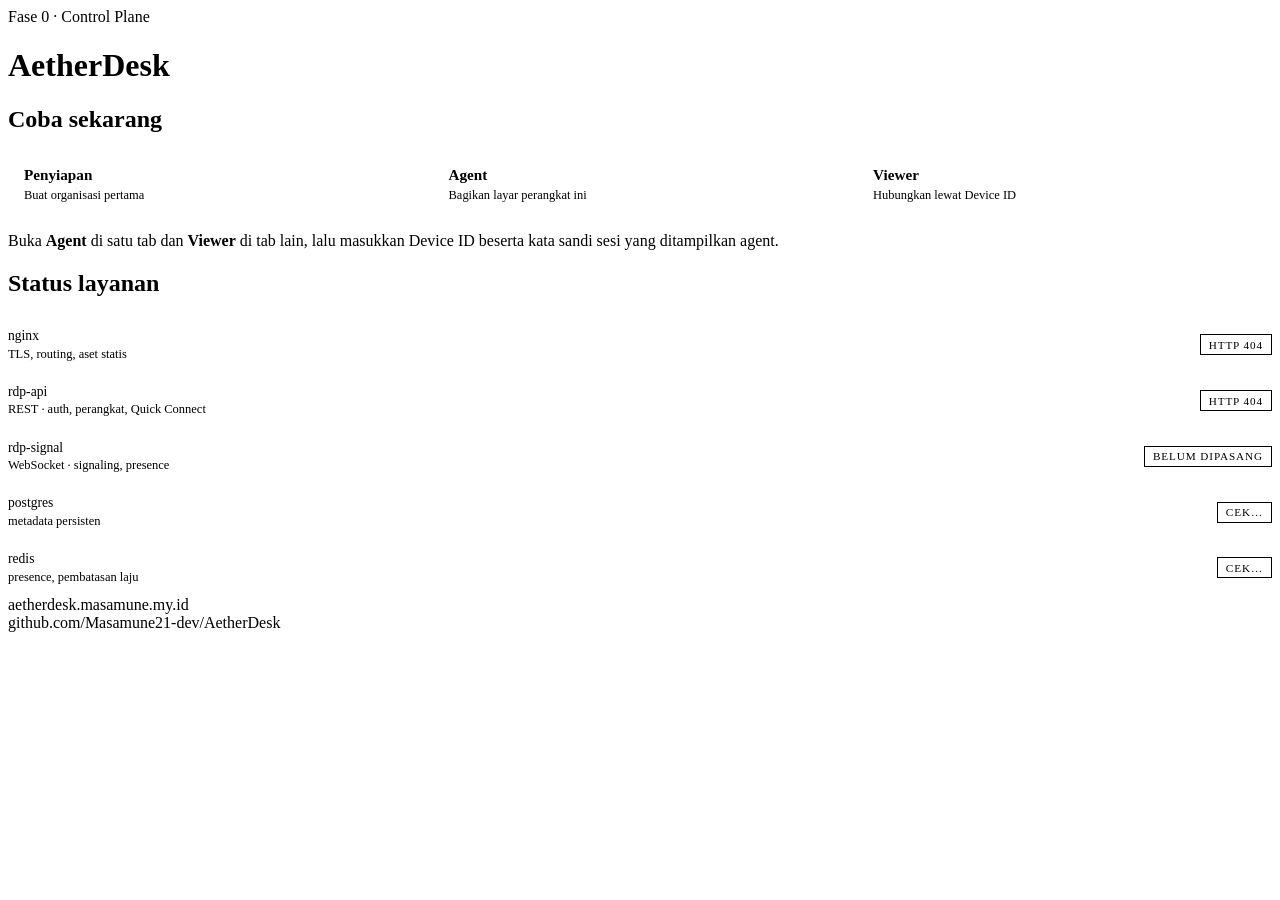
==== web/index.html @ b75cd727 "feat(turn): coturn terpasang dengan kredensial HMAC berumur pendek Diagnosa terakhir dari pengujian " ====
<!doctype html>
<html lang="id">
<head>
<meta charset="utf-8">
<meta name="viewport" content="width=device-width,initial-scale=1">
<meta name="robots" content="noindex,nofollow">
<title>AetherDesk — Fase 0</title>
<link rel="stylesheet" href="/style.css?v=4">
<style>
  .row{display:flex;justify-content:space-between;align-items:center;gap:1rem;
       padding:.7rem 0;border-bottom:1px solid var(--line-soft)}
  .row:last-child{border-bottom:0}
  .name{font-family:var(--mono);font-size:.85rem}
  .note{font-size:.78rem;color:var(--dim);margin-top:.15rem}
  .badge{font-family:var(--mono);font-size:.7rem;letter-spacing:.08em;
         text-transform:uppercase;padding:.22rem .5rem;border:1px solid currentColor;
         white-space:nowrap}
  .badge.ok{color:var(--ok)} .badge.bad{color:var(--bad)} .badge.wait{color:var(--wait)}
  .nav{display:grid;grid-template-columns:repeat(auto-fit,minmax(11rem,1fr));gap:.6rem}
  .nav a{display:block;padding:.85rem 1rem;background:var(--bg);border:1px solid var(--line);
         color:var(--ink);text-decoration:none;border-radius:2px}
  .nav a:hover{border-color:var(--accent)}
  .nav .judul{font-weight:650;font-size:.95rem}
  .nav .ket{font-size:.78rem;color:var(--dim);margin-top:.2rem}
</style>
</head>
<body>
<div class="wrap">
  <header>
    <div class="eyebrow">Fase 0 · Control Plane</div>
    <h1>AetherDesk</h1>
  </header>

  <section class="card">
    <h2>Coba sekarang</h2>
    <div class="nav">
      <a href="/setup">
        <div class="judul">Penyiapan</div>
        <div class="ket">Buat organisasi pertama</div>
      </a>
      <a href="/agent">
        <div class="judul">Agent</div>
        <div class="ket">Bagikan layar perangkat ini</div>
      </a>
      <a href="/viewer">
        <div class="judul">Viewer</div>
        <div class="ket">Hubungkan lewat Device ID</div>
      </a>
    </div>
    <p>Buka <b>Agent</b> di satu tab dan <b>Viewer</b> di tab lain, lalu masukkan
       Device ID beserta kata sandi sesi yang ditampilkan agent.</p>
  </section>

  <section class="card">
    <h2>Status layanan</h2>
    <div class="row" data-probe="http" data-path="/nginx-health">
      <div><div class="name">nginx</div><div class="note">TLS, routing, aset statis</div></div>
      <span class="badge wait">cek…</span>
    </div>
    <div class="row" data-probe="http" data-path="/api/health/ready">
      <div><div class="name">rdp-api</div><div class="note">REST · auth, perangkat, Quick Connect</div></div>
      <span class="badge wait">cek…</span>
    </div>
    <div class="row" data-probe="ws" data-path="/ws">
      <div><div class="name">rdp-signal</div><div class="note">WebSocket · signaling, presence</div></div>
      <span class="badge wait">cek…</span>
    </div>
    <div class="row">
      <div><div class="name">postgres</div><div class="note">metadata persisten</div></div>
      <span class="badge wait" id="pg">cek…</span>
    </div>
    <div class="row">
      <div><div class="name">redis</div><div class="note">presence, pembatasan laju</div></div>
      <span class="badge wait" id="rd">cek…</span>
    </div>
  </section>

  <footer>
    aetherdesk.masamune.my.id<br>
    github.com/Masamune21-dev/AetherDesk
  </footer>
</div>

<script type="module">
const set = (el, kelas, teks) => { el.className = 'badge ' + kelas; el.textContent = teks; };

async function probeHttp(row) {
  const badge = row.querySelector('.badge');
  try {
    const r = await fetch(row.dataset.path, { cache: 'no-store' });
    if (r.ok) {
      set(badge, 'ok', 'aktif');
      if (row.dataset.path.includes('ready')) {
        const d = await r.json();
        for (const c of d.checks ?? []) {
          const el = document.getElementById(c.name === 'postgres' ? 'pg' : 'rd');
          if (el) set(el, c.ok ? 'ok' : 'bad', c.ok ? `aktif · ${c.latency_ms} ms` : 'gagal');
        }
      }
    } else if (r.status === 502 || r.status === 503) {
      set(badge, 'wait', 'belum dipasang');
    } else {
      set(badge, 'bad', 'HTTP ' + r.status);
    }
  } catch { set(badge, 'bad', 'tak terjangkau'); }
}

// Signaling harus diuji dengan WebSocket sungguhan. `fetch` ke /ws selalu
// menghasilkan 400 karena bukan permintaan upgrade, dan itu bukan indikasi
// layanannya mati.
function probeWs(row) {
  const badge = row.querySelector('.badge');
  const url = (location.protocol === 'https:' ? 'wss://' : 'ws://') + location.host + row.dataset.path;
  let selesai = false;
  try {
    const ws = new WebSocket(url);
    const batas = setTimeout(() => {
      if (!selesai) { selesai = true; ws.close(); set(badge, 'bad', 'timeout'); }
    }, 4000);
    ws.onopen = () => {
      if (selesai) return;
      selesai = true; clearTimeout(batas);
      set(badge, 'ok', 'aktif');
      ws.close();
    };
    ws.onerror = () => {
      if (selesai) return;
      selesai = true; clearTimeout(batas);
      set(badge, 'wait', 'belum dipasang');
    };
  } catch { set(badge, 'bad', 'tak terjangkau'); }
}

function tick() {
  document.querySelectorAll('[data-probe="http"]').forEach(probeHttp);
  document.querySelectorAll('[data-probe="ws"]').forEach(probeWs);
}
tick(); setInterval(tick, 5000);
</script>
</body>
</html>
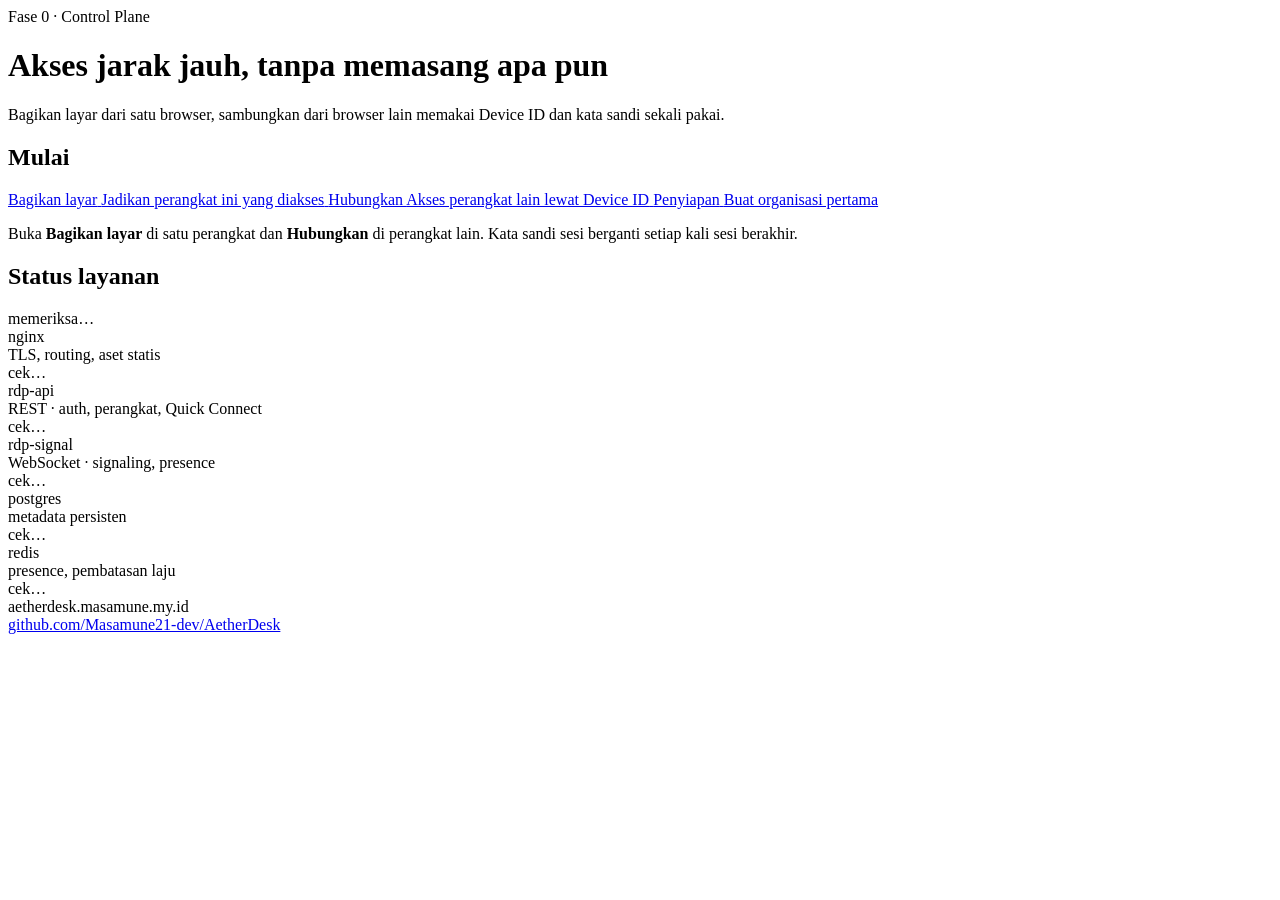
==== commit 9ca08755: "feat(web): sistem desain, cangkang aplikasi, dan rancang ulang empat halaman Catatan: tidak ada skil" ====
--- a/web/index.html
+++ b/web/index.html
@@ -4,84 +4,93 @@
 <meta charset="utf-8">
 <meta name="viewport" content="width=device-width,initial-scale=1">
 <meta name="robots" content="noindex,nofollow">
-<title>AetherDesk — Fase 0</title>
-<link rel="stylesheet" href="/style.css?v=4">
-<style>
-  .row{display:flex;justify-content:space-between;align-items:center;gap:1rem;
-       padding:.7rem 0;border-bottom:1px solid var(--line-soft)}
-  .row:last-child{border-bottom:0}
-  .name{font-family:var(--mono);font-size:.85rem}
-  .note{font-size:.78rem;color:var(--dim);margin-top:.15rem}
-  .badge{font-family:var(--mono);font-size:.7rem;letter-spacing:.08em;
-         text-transform:uppercase;padding:.22rem .5rem;border:1px solid currentColor;
-         white-space:nowrap}
-  .badge.ok{color:var(--ok)} .badge.bad{color:var(--bad)} .badge.wait{color:var(--wait)}
-  .nav{display:grid;grid-template-columns:repeat(auto-fit,minmax(11rem,1fr));gap:.6rem}
-  .nav a{display:block;padding:.85rem 1rem;background:var(--bg);border:1px solid var(--line);
-         color:var(--ink);text-decoration:none;border-radius:2px}
-  .nav a:hover{border-color:var(--accent)}
-  .nav .judul{font-weight:650;font-size:.95rem}
-  .nav .ket{font-size:.78rem;color:var(--dim);margin-top:.2rem}
-</style>
+<title>AetherDesk</title>
+<link rel="stylesheet" href="/style.css?v=6">
 </head>
 <body>
 <div class="wrap">
-  <header>
+  <div class="judul-halaman">
     <div class="eyebrow">Fase 0 · Control Plane</div>
-    <h1>AetherDesk</h1>
-  </header>
+    <h1>Akses jarak jauh, tanpa memasang apa pun</h1>
+    <p>Bagikan layar dari satu browser, sambungkan dari browser lain memakai
+       Device ID dan kata sandi sekali pakai.</p>
+  </div>
 
   <section class="card">
-    <h2>Coba sekarang</h2>
-    <div class="nav">
-      <a href="/setup">
-        <div class="judul">Penyiapan</div>
-        <div class="ket">Buat organisasi pertama</div>
+    <h2>Mulai</h2>
+    <div class="nav-grid">
+      <a class="nav-card" href="/agent">
+        <span class="judul">Bagikan layar</span>
+        <span class="ket">Jadikan perangkat ini yang diakses</span>
       </a>
-      <a href="/agent">
-        <div class="judul">Agent</div>
-        <div class="ket">Bagikan layar perangkat ini</div>
+      <a class="nav-card" href="/viewer">
+        <span class="judul">Hubungkan</span>
+        <span class="ket">Akses perangkat lain lewat Device ID</span>
       </a>
-      <a href="/viewer">
-        <div class="judul">Viewer</div>
-        <div class="ket">Hubungkan lewat Device ID</div>
+      <a class="nav-card" href="/setup">
+        <span class="judul">Penyiapan</span>
+        <span class="ket">Buat organisasi pertama</span>
       </a>
     </div>
-    <p>Buka <b>Agent</b> di satu tab dan <b>Viewer</b> di tab lain, lalu masukkan
-       Device ID beserta kata sandi sesi yang ditampilkan agent.</p>
+    <p class="kecil">Buka <b>Bagikan layar</b> di satu perangkat dan
+       <b>Hubungkan</b> di perangkat lain. Kata sandi sesi berganti setiap kali
+       sesi berakhir.</p>
   </section>
 
   <section class="card">
-    <h2>Status layanan</h2>
-    <div class="row" data-probe="http" data-path="/nginx-health">
-      <div><div class="name">nginx</div><div class="note">TLS, routing, aset statis</div></div>
-      <span class="badge wait">cek…</span>
+    <div class="card-head">
+      <h2>Status layanan</h2>
+      <span class="badge netral" id="ringkas">memeriksa…</span>
     </div>
-    <div class="row" data-probe="http" data-path="/api/health/ready">
-      <div><div class="name">rdp-api</div><div class="note">REST · auth, perangkat, Quick Connect</div></div>
-      <span class="badge wait">cek…</span>
-    </div>
-    <div class="row" data-probe="ws" data-path="/ws">
-      <div><div class="name">rdp-signal</div><div class="note">WebSocket · signaling, presence</div></div>
-      <span class="badge wait">cek…</span>
-    </div>
-    <div class="row">
-      <div><div class="name">postgres</div><div class="note">metadata persisten</div></div>
-      <span class="badge wait" id="pg">cek…</span>
-    </div>
-    <div class="row">
-      <div><div class="name">redis</div><div class="note">presence, pembatasan laju</div></div>
-      <span class="badge wait" id="rd">cek…</span>
+    <div class="rows">
+      <div class="row" data-probe="http" data-path="/nginx-health">
+        <div>
+          <div class="nama">nginx</div>
+          <div class="ket">TLS, routing, aset statis</div>
+        </div>
+        <span class="badge netral">cek…</span>
+      </div>
+      <div class="row" data-probe="http" data-path="/api/health/ready">
+        <div>
+          <div class="nama">rdp-api</div>
+          <div class="ket">REST · auth, perangkat, Quick Connect</div>
+        </div>
+        <span class="badge netral">cek…</span>
+      </div>
+      <div class="row" data-probe="ws" data-path="/ws">
+        <div>
+          <div class="nama">rdp-signal</div>
+          <div class="ket">WebSocket · signaling, presence</div>
+        </div>
+        <span class="badge netral">cek…</span>
+      </div>
+      <div class="row">
+        <div>
+          <div class="nama">postgres</div>
+          <div class="ket">metadata persisten</div>
+        </div>
+        <span class="badge netral" id="pg">cek…</span>
+      </div>
+      <div class="row">
+        <div>
+          <div class="nama">redis</div>
+          <div class="ket">presence, pembatasan laju</div>
+        </div>
+        <span class="badge netral" id="rd">cek…</span>
+      </div>
     </div>
   </section>
 
   <footer>
     aetherdesk.masamune.my.id<br>
-    github.com/Masamune21-dev/AetherDesk
+    <a href="https://github.com/Masamune21-dev/AetherDesk">github.com/Masamune21-dev/AetherDesk</a>
   </footer>
 </div>
 
 <script type="module">
+import { pasangHeader } from '/app.js?v=6';
+pasangHeader('/');
+
 const set = (el, kelas, teks) => { el.className = 'badge ' + kelas; el.textContent = teks; };
 
 async function probeHttp(row) {
@@ -94,11 +103,11 @@
         const d = await r.json();
         for (const c of d.checks ?? []) {
           const el = document.getElementById(c.name === 'postgres' ? 'pg' : 'rd');
-          if (el) set(el, c.ok ? 'ok' : 'bad', c.ok ? `aktif · ${c.latency_ms} ms` : 'gagal');
+          if (el) set(el, c.ok ? 'ok' : 'bad', c.ok ? `${c.latency_ms} ms` : 'gagal');
         }
       }
     } else if (r.status === 502 || r.status === 503) {
-      set(badge, 'wait', 'belum dipasang');
+      set(badge, 'wait', 'belum aktif');
     } else {
       set(badge, 'bad', 'HTTP ' + r.status);
     }
@@ -117,25 +126,34 @@
     const batas = setTimeout(() => {
       if (!selesai) { selesai = true; ws.close(); set(badge, 'bad', 'timeout'); }
     }, 4000);
-    ws.onopen = () => {
+    const tutup = (kelas, teks) => {
       if (selesai) return;
       selesai = true; clearTimeout(batas);
-      set(badge, 'ok', 'aktif');
-      ws.close();
+      set(badge, kelas, teks);
     };
-    ws.onerror = () => {
-      if (selesai) return;
-      selesai = true; clearTimeout(batas);
-      set(badge, 'wait', 'belum dipasang');
-    };
+    ws.onopen = () => { tutup('ok', 'aktif'); ws.close(); };
+    ws.onerror = () => tutup('wait', 'belum aktif');
   } catch { set(badge, 'bad', 'tak terjangkau'); }
+}
+
+function ringkas() {
+  const semua = [...document.querySelectorAll('.rows .badge')];
+  if (semua.some((b) => b.classList.contains('netral'))) return;
+  const buruk = semua.filter((b) => b.classList.contains('bad')).length;
+  const nunggu = semua.filter((b) => b.classList.contains('wait')).length;
+  const el = document.getElementById('ringkas');
+  if (buruk) set(el, 'bad', `${buruk} bermasalah`);
+  else if (nunggu) set(el, 'wait', `${nunggu} belum aktif`);
+  else set(el, 'ok', 'semua sehat');
 }
 
 function tick() {
   document.querySelectorAll('[data-probe="http"]').forEach(probeHttp);
   document.querySelectorAll('[data-probe="ws"]').forEach(probeWs);
+  setTimeout(ringkas, 1200);
 }
-tick(); setInterval(tick, 5000);
+tick();
+setInterval(tick, 5000);
 </script>
 </body>
 </html>
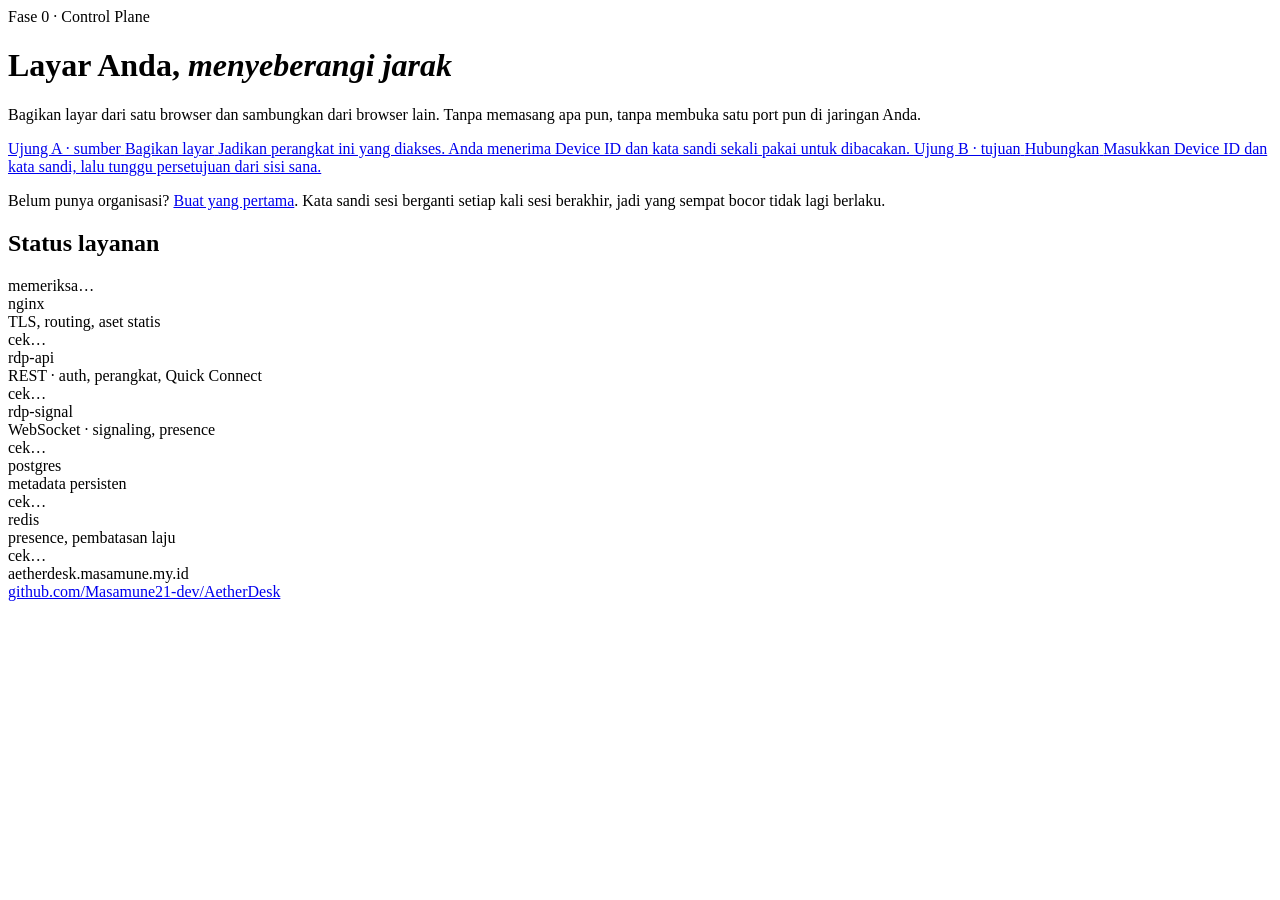
==== commit 600ae733: "feat(web): rombak identitas — sinyal yang merambat melintasi medium Versi sebelumnya rapi tetapi tid" ====
--- a/web/index.html
+++ b/web/index.html
@@ -5,37 +5,35 @@
 <meta name="viewport" content="width=device-width,initial-scale=1">
 <meta name="robots" content="noindex,nofollow">
 <title>AetherDesk</title>
-<link rel="stylesheet" href="/style.css?v=6">
+<link rel="stylesheet" href="/style.css?v=7">
 </head>
 <body>
 <div class="wrap">
-  <div class="judul-halaman">
-    <div class="eyebrow">Fase 0 · Control Plane</div>
-    <h1>Akses jarak jauh, tanpa memasang apa pun</h1>
-    <p>Bagikan layar dari satu browser, sambungkan dari browser lain memakai
-       Device ID dan kata sandi sekali pakai.</p>
-  </div>
+  <header class="hero">
+    <span class="eyebrow">Fase 0 · Control Plane</span>
+    <h1>Layar Anda, <em>menyeberangi jarak</em></h1>
+    <p>Bagikan layar dari satu browser dan sambungkan dari browser lain.
+       Tanpa memasang apa pun, tanpa membuka satu port pun di jaringan Anda.</p>
+  </header>
 
-  <section class="card">
-    <h2>Mulai</h2>
-    <div class="nav-grid">
-      <a class="nav-card" href="/agent">
-        <span class="judul">Bagikan layar</span>
-        <span class="ket">Jadikan perangkat ini yang diakses</span>
-      </a>
-      <a class="nav-card" href="/viewer">
-        <span class="judul">Hubungkan</span>
-        <span class="ket">Akses perangkat lain lewat Device ID</span>
-      </a>
-      <a class="nav-card" href="/setup">
-        <span class="judul">Penyiapan</span>
-        <span class="ket">Buat organisasi pertama</span>
-      </a>
-    </div>
-    <p class="kecil">Buka <b>Bagikan layar</b> di satu perangkat dan
-       <b>Hubungkan</b> di perangkat lain. Kata sandi sesi berganti setiap kali
-       sesi berakhir.</p>
+  <section class="jalur">
+    <a class="jalur-kartu" href="/agent">
+      <span class="nomor">Ujung A · sumber</span>
+      <span class="judul">Bagikan layar</span>
+      <span class="ket">Jadikan perangkat ini yang diakses. Anda menerima
+        Device ID dan kata sandi sekali pakai untuk dibacakan.</span>
+    </a>
+    <a class="jalur-kartu" href="/viewer">
+      <span class="nomor">Ujung B · tujuan</span>
+      <span class="judul">Hubungkan</span>
+      <span class="ket">Masukkan Device ID dan kata sandi, lalu tunggu
+        persetujuan dari sisi sana.</span>
+    </a>
   </section>
+
+  <p class="kecil">Belum punya organisasi? <a href="/setup">Buat yang pertama</a>.
+     Kata sandi sesi berganti setiap kali sesi berakhir, jadi yang sempat bocor
+     tidak lagi berlaku.</p>
 
   <section class="card">
     <div class="card-head">
@@ -88,7 +86,7 @@
 </div>
 
 <script type="module">
-import { pasangHeader } from '/app.js?v=6';
+import { pasangHeader } from '/app.js?v=7';
 pasangHeader('/');
 
 const set = (el, kelas, teks) => { el.className = 'badge ' + kelas; el.textContent = teks; };
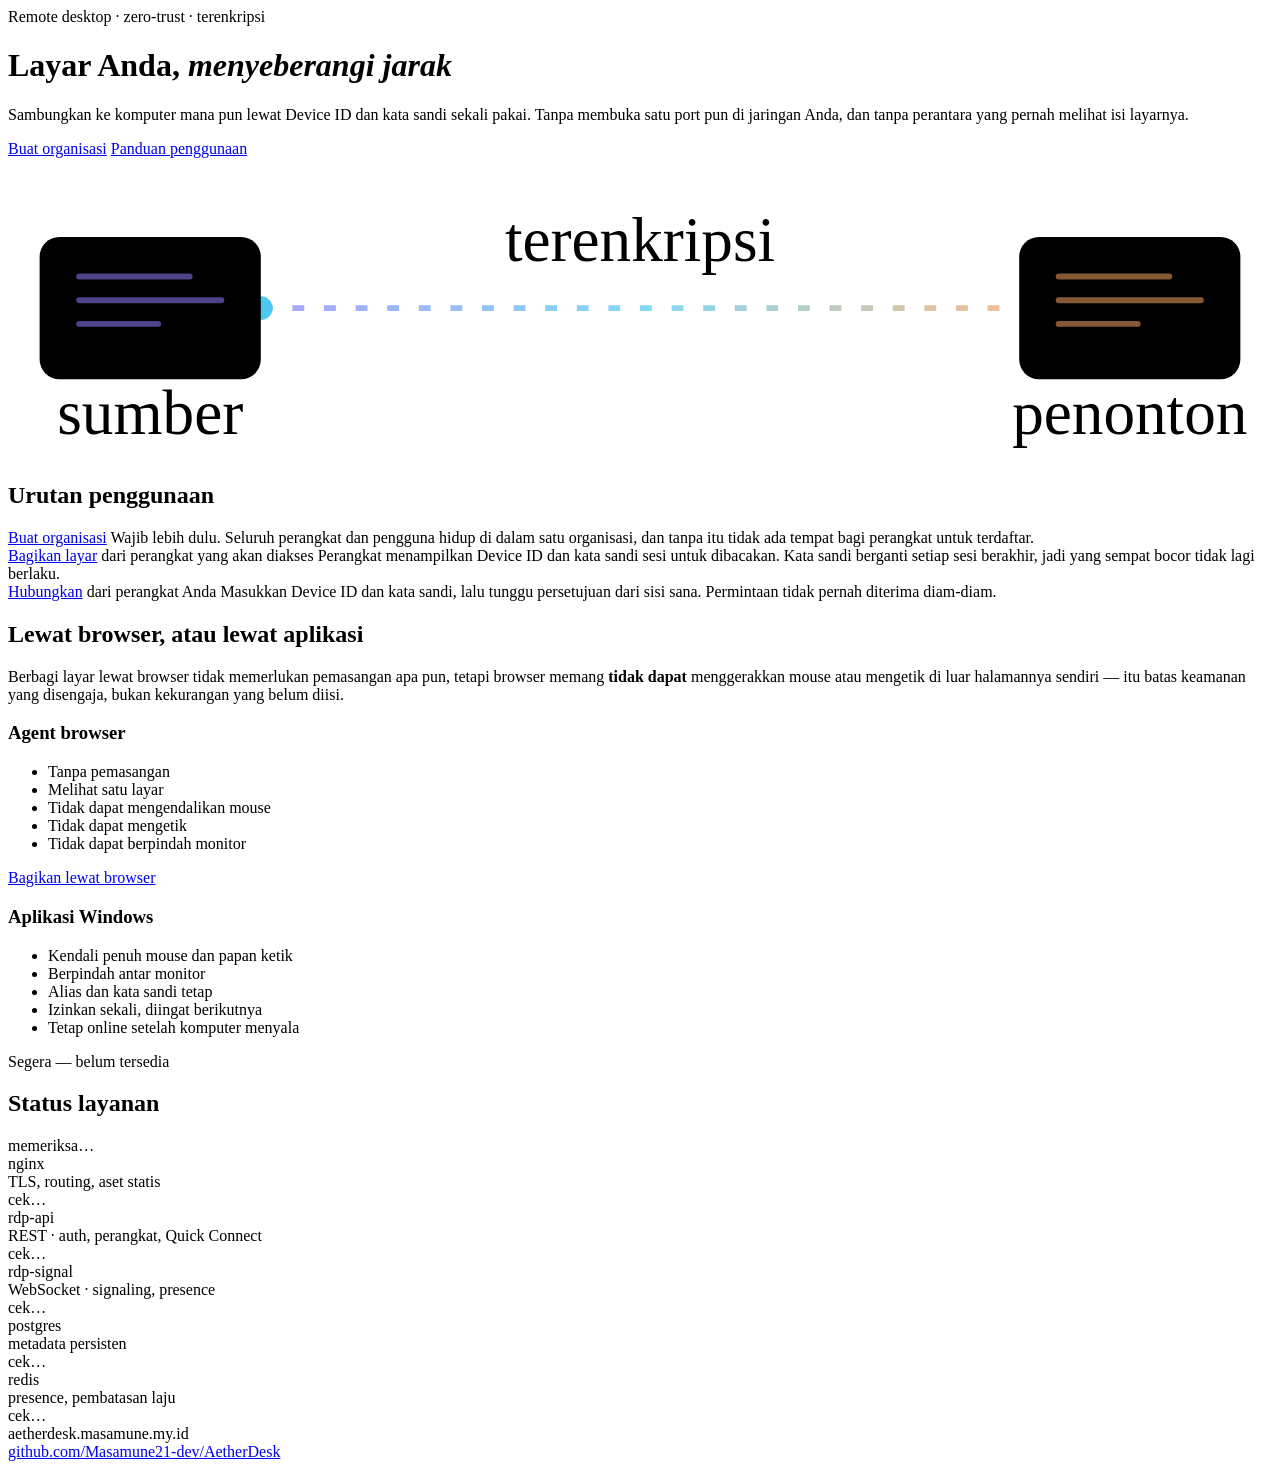
==== commit 0148755d: "feat(web,agent): hero beranda, halaman panduan, dan perapian jendela Beranda mendapat hero yang sesu" ====
--- a/web/index.html
+++ b/web/index.html
@@ -5,35 +5,129 @@
 <meta name="viewport" content="width=device-width,initial-scale=1">
 <meta name="robots" content="noindex,nofollow">
 <title>AetherDesk</title>
-<link rel="stylesheet" href="/style.css?v=7">
+<link rel="stylesheet" href="/style.css?v=11">
 </head>
 <body>
 <div class="wrap">
-  <header class="hero">
-    <span class="eyebrow">Fase 0 · Control Plane</span>
+  <header class="hero-utama">
+    <span class="eyebrow">Remote desktop · zero-trust · terenkripsi</span>
     <h1>Layar Anda, <em>menyeberangi jarak</em></h1>
-    <p>Bagikan layar dari satu browser dan sambungkan dari browser lain.
-       Tanpa memasang apa pun, tanpa membuka satu port pun di jaringan Anda.</p>
+    <p class="pengantar">Sambungkan ke komputer mana pun lewat Device ID dan
+       kata sandi sekali pakai. Tanpa membuka satu port pun di jaringan Anda,
+       dan tanpa perantara yang pernah melihat isi layarnya.</p>
+
+    <div class="hero-aksi">
+      <a class="tombol-tautan" href="/setup">Buat organisasi</a>
+      <a class="tombol-tautan sekunder" href="/panduan">Panduan penggunaan</a>
+    </div>
+
+    <!-- Dua ujung koneksi dan lintasan di antaranya. Gradien sinyal muncul di
+         sini karena inilah satu-satunya gambar yang memang membicarakannya. -->
+    <svg class="jalur-diagram" viewBox="0 0 320 76" role="img"
+         aria-label="Perangkat sumber tersambung ke perangkat penonton melalui relay terenkripsi">
+      <defs>
+        <!-- `userSpaceOnUse`, bukan bakunya. Gradien yang mengacu pada kotak
+             pembatas merosot pada garis horizontal — tinggi kotaknya nol,
+             sehingga garisnya hilang sama sekali tanpa satu pun galat. -->
+        <linearGradient id="lintasan" gradientUnits="userSpaceOnUse"
+                        x1="64" y1="0" x2="256" y2="0">
+          <stop offset="0%"   stop-color="#8b7bf7"/>
+          <stop offset="50%"  stop-color="#4cc9f0"/>
+          <stop offset="100%" stop-color="#f4a261"/>
+        </linearGradient>
+      </defs>
+
+      <path d="M64 38 H256" fill="none"
+            stroke="url(#lintasan)" stroke-width="1.5" stroke-dasharray="3 5" opacity="0.7"/>
+
+      <circle class="nadi" r="3" fill="#4cc9f0" style="offset-path: path('M64 38 H256')"/>
+
+      <g class="simpul-kiri">
+        <rect class="simpul" x="8" y="20" width="56" height="36" rx="5" stroke-width="1"/>
+        <path d="M18 30 H46 M18 36 H54 M18 42 H38" stroke="#8b7bf7" stroke-width="1.5"
+              stroke-linecap="round" opacity="0.55"/>
+      </g>
+      <g class="simpul-kanan">
+        <rect class="simpul" x="256" y="20" width="56" height="36" rx="5" stroke-width="1"/>
+        <path d="M266 30 H294 M266 36 H302 M266 42 H286" stroke="#f4a261" stroke-width="1.5"
+              stroke-linecap="round" opacity="0.55"/>
+      </g>
+
+      <text class="label" x="36"  y="70" text-anchor="middle">sumber</text>
+      <text class="label" x="284" y="70" text-anchor="middle">penonton</text>
+      <text class="label" x="160" y="26" text-anchor="middle">terenkripsi</text>
+    </svg>
   </header>
 
-  <section class="jalur">
-    <a class="jalur-kartu" href="/agent">
-      <span class="nomor">Ujung A · sumber</span>
-      <span class="judul">Bagikan layar</span>
-      <span class="ket">Jadikan perangkat ini yang diakses. Anda menerima
-        Device ID dan kata sandi sekali pakai untuk dibacakan.</span>
-    </a>
-    <a class="jalur-kartu" href="/viewer">
-      <span class="nomor">Ujung B · tujuan</span>
-      <span class="judul">Hubungkan</span>
-      <span class="ket">Masukkan Device ID dan kata sandi, lalu tunggu
-        persetujuan dari sisi sana.</span>
-    </a>
+  <section class="card">
+    <div class="card-head">
+      <h2>Urutan penggunaan</h2>
+    </div>
+    <!-- Nomornya bukan hiasan: melewati langkah pertama membuat dua langkah
+         berikutnya mustahil, dan itu sumber kebingungan yang paling sering. -->
+    <div class="langkah">
+      <div class="langkah-baris">
+        <div class="isi">
+          <span class="judul"><a href="/setup">Buat organisasi</a></span>
+          <span class="ket">Wajib lebih dulu. Seluruh perangkat dan pengguna
+            hidup di dalam satu organisasi, dan tanpa itu tidak ada tempat bagi
+            perangkat untuk terdaftar.</span>
+        </div>
+      </div>
+      <div class="langkah-baris">
+        <div class="isi">
+          <span class="judul"><a href="/agent">Bagikan layar</a> dari perangkat yang akan diakses</span>
+          <span class="ket">Perangkat menampilkan Device ID dan kata sandi sesi
+            untuk dibacakan. Kata sandi berganti setiap sesi berakhir, jadi
+            yang sempat bocor tidak lagi berlaku.</span>
+        </div>
+      </div>
+      <div class="langkah-baris">
+        <div class="isi">
+          <span class="judul"><a href="/viewer">Hubungkan</a> dari perangkat Anda</span>
+          <span class="ket">Masukkan Device ID dan kata sandi, lalu tunggu
+            persetujuan dari sisi sana. Permintaan tidak pernah diterima
+            diam-diam.</span>
+        </div>
+      </div>
+    </div>
   </section>
 
-  <p class="kecil">Belum punya organisasi? <a href="/setup">Buat yang pertama</a>.
-     Kata sandi sesi berganti setiap kali sesi berakhir, jadi yang sempat bocor
-     tidak lagi berlaku.</p>
+  <section class="card">
+    <div class="card-head">
+      <h2>Lewat browser, atau lewat aplikasi</h2>
+    </div>
+    <p>Berbagi layar lewat browser tidak memerlukan pemasangan apa pun, tetapi
+       browser memang <strong>tidak dapat</strong> menggerakkan mouse atau
+       mengetik di luar halamannya sendiri — itu batas keamanan yang disengaja,
+       bukan kekurangan yang belum diisi.</p>
+
+    <div class="banding">
+      <div class="banding-kolom">
+        <h3>Agent browser</h3>
+        <ul class="banding-daftar">
+          <li class="ya">Tanpa pemasangan</li>
+          <li class="ya">Melihat satu layar</li>
+          <li class="tidak">Tidak dapat mengendalikan mouse</li>
+          <li class="tidak">Tidak dapat mengetik</li>
+          <li class="tidak">Tidak dapat berpindah monitor</li>
+        </ul>
+        <a class="tombol-tautan sekunder" href="/agent">Bagikan lewat browser</a>
+      </div>
+
+      <div class="banding-kolom utama">
+        <h3>Aplikasi Windows</h3>
+        <ul class="banding-daftar">
+          <li class="ya">Kendali penuh mouse dan papan ketik</li>
+          <li class="ya">Berpindah antar monitor</li>
+          <li class="ya">Alias dan kata sandi tetap</li>
+          <li class="ya">Izinkan sekali, diingat berikutnya</li>
+          <li class="ya">Tetap online setelah komputer menyala</li>
+        </ul>
+        <span class="tombol-tautan belum" aria-disabled="true">Segera — belum tersedia</span>
+      </div>
+    </div>
+  </section>
 
   <section class="card">
     <div class="card-head">
@@ -86,7 +180,7 @@
 </div>
 
 <script type="module">
-import { pasangHeader } from '/app.js?v=7';
+import { pasangHeader } from '/app.js?v=11';
 pasangHeader('/');
 
 const set = (el, kelas, teks) => { el.className = 'badge ' + kelas; el.textContent = teks; };
